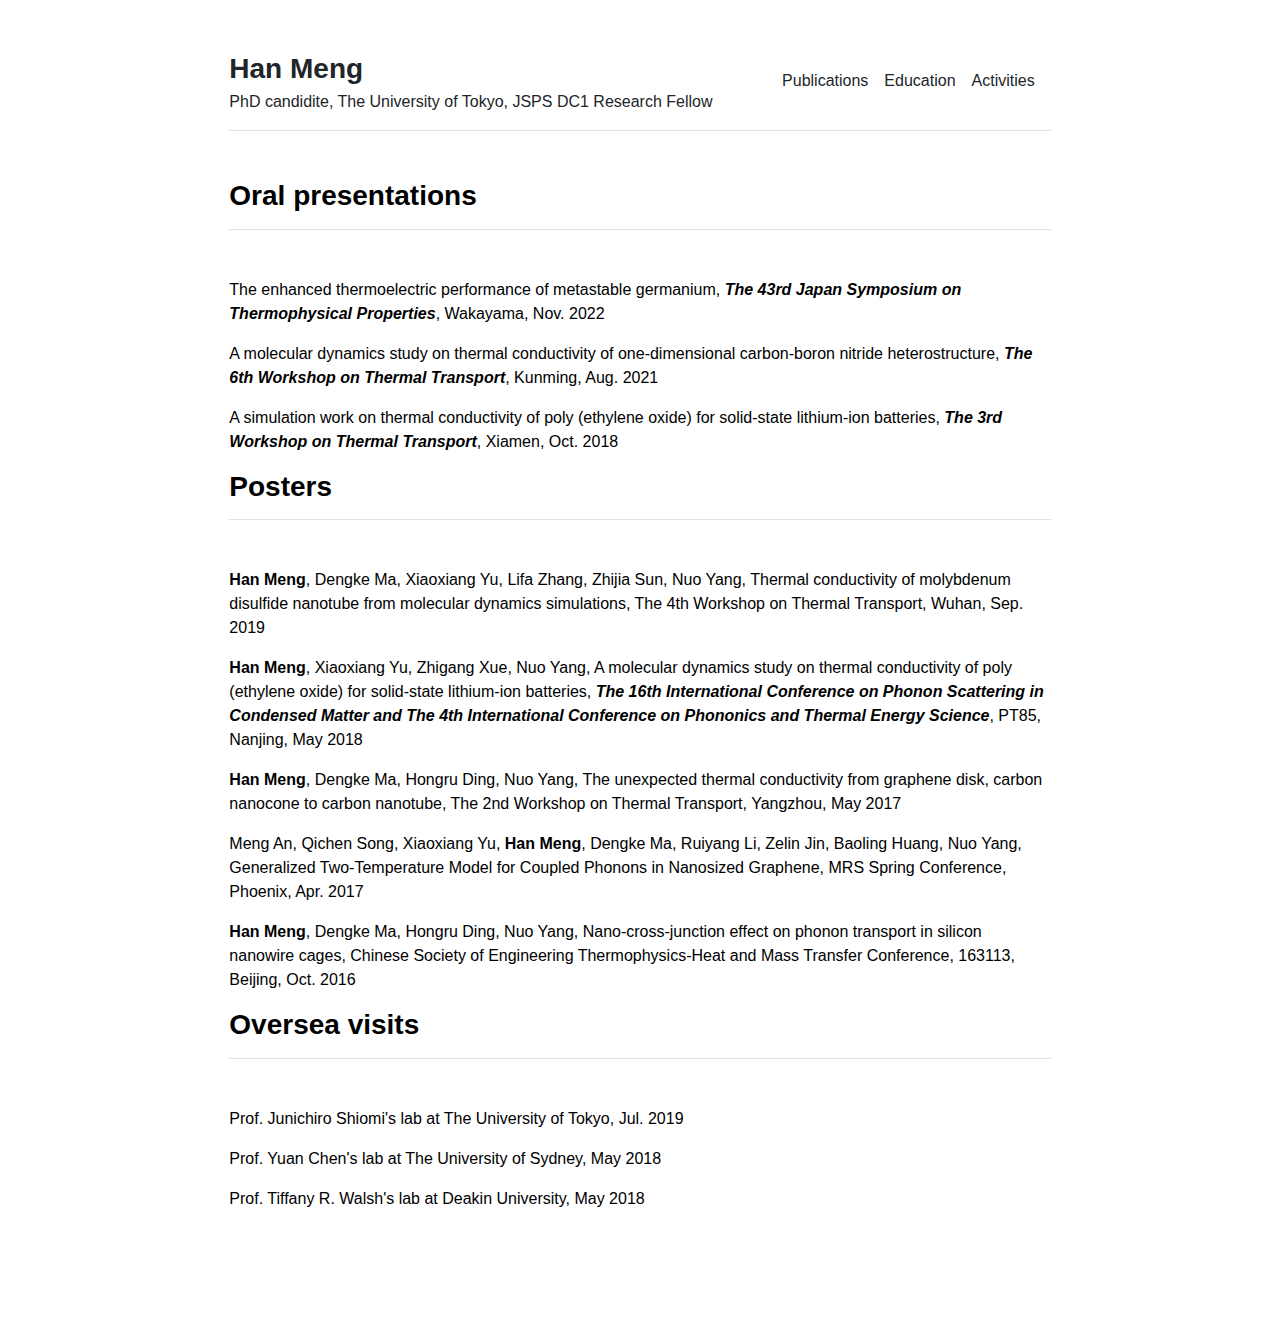
==== activity.html @ 235bcbd7 "update" ====
<!DOCTYPE html>
<html lang="en-US">
  <head>
  <meta name="viewport" content="width=device-width, initial-scale=1">
  <meta charset="utf-8">
  <title>Publications | Han Meng</title>
  <link rel="stylesheet" href="https://utmenghan.github.io/assets/libs/bootstrap/bootstrap.min.css">
  <script defer src="https://utmenghan.github.io/assets/libs/fontawesome/all.min.js"></script>
  <link rel="stylesheet" href="https://utmenghan.github.io/assets/css/main.css">
  <!-- <link rel="apple-touch-icon" sizes="152x152" href="https://qichensong.github.io/assets/apple-icon-152x152.png"> -->
  <link rel="shortcut icon" href="https://utmenghan.github.io/assets/logo.ico">
  <link rel="preconnect" href="https://fonts.gstatic.com">
  <link href="https://fonts.googleapis.com/css2?family=Roboto:ital,wght@0,300;0,400;0,700;1,400&display=swap" rel="stylesheet">
</head>

  <body>
    <div class="col-lg-8 mx-auto p-3 py-md-5">
      <header class="d-flex flex-column flex-md-row align-items-center pb-3 mb-5 border-bottom">
  <div>
    <a href="https://utmenghan.github.io/" class="d-flex align-items-center text-decoration-none">
      <span class="fs-3 fw-bold">Han Meng</span>
    </a>
    <a href="https://utmenghan.github.io/" class="d-flex align-items-center text-decoration-none">
      <span>PhD candidite, The University of Tokyo, JSPS DC1 Research Fellow</span>
    </a>
  </div>
  <nav class="d-inline-flex mt-2 mt-md-0 ms-md-auto">
        
      <a class="me-3 py-2 text-decoration-none" href="https://utmenghan.github.io/publications">Publications</a>
    
      <a class="me-3 py-2 text-decoration-none" href="https://utmenghan.github.io/education">Education</a>
    
      <a class="me-3 py-2 text-decoration-none" href="https://utmenghan.github.io/activity">Activities</a>
    
  </nav>
</header>

      


<div class="row g-5 mb-5">
  <div>
      	  
	  <h3 class="fw-bold border-bottom pb-3 mb-5">Oral presentations</h3>
	  <p>The enhanced thermoelectric performance of metastable germanium, <b><i>The 43rd Japan Symposium on Thermophysical Properties</b></i>, Wakayama, Nov. 2022</p>
	  <p>A molecular dynamics study on thermal conductivity of one-dimensional carbon-boron nitride heterostructure, <b><i>The 6th Workshop on Thermal Transport</b></i>, Kunming, Aug. 2021</p>
	  <p>A simulation work on thermal conductivity of poly (ethylene oxide) for solid-state lithium-ion batteries, <b><i>The 3rd Workshop on Thermal Transport</b></i>, Xiamen, Oct. 2018</p>
	        
	  <h3 class="fw-bold border-bottom pb-3 mb-5">Posters</h3>
	  <p><b>Han Meng</b>, Dengke Ma, Xiaoxiang Yu, Lifa Zhang, Zhijia Sun, Nuo Yang, Thermal conductivity of molybdenum disulfide nanotube from molecular dynamics simulations, </b></i>The 4th Workshop on Thermal Transport</b></i>, Wuhan, Sep. 2019</p>
	  <p><b>Han Meng</b>, Xiaoxiang Yu, Zhigang Xue, Nuo Yang, A molecular dynamics study on thermal conductivity of poly (ethylene oxide) for solid-state lithium-ion batteries, <b><i>The 16th International Conference on Phonon Scattering in Condensed Matter and The 4th International Conference on Phononics and Thermal Energy Science</b></i>, PT85, Nanjing, May 2018</p>
	  <p><b>Han Meng</b>, Dengke Ma, Hongru Ding, Nuo Yang, The unexpected thermal conductivity from graphene disk, carbon nanocone to carbon nanotube, </b></i>The 2nd Workshop on Thermal Transport</b></i>, Yangzhou, May 2017</p>
	  <p>Meng An, Qichen Song, Xiaoxiang Yu, <b>Han Meng</b>, Dengke Ma, Ruiyang Li, Zelin Jin, Baoling Huang, Nuo Yang, Generalized Two-Temperature Model for Coupled Phonons in Nanosized Graphene, </b></i>MRS Spring Conference</b></i>, Phoenix, Apr. 2017</p>
	  <p><b>Han Meng</b>, Dengke Ma, Hongru Ding, Nuo Yang, Nano-cross-junction effect on phonon transport in silicon nanowire cages, </b></i>Chinese Society of Engineering Thermophysics-Heat and Mass Transfer Conference</b></i>, 163113, Beijing, Oct. 2016</p>
	  	  
	  <h3 class="fw-bold border-bottom pb-3 mb-5">Oversea visits</h3>
	  <p>Prof. Junichiro Shiomi's lab at The University of Tokyo, Jul. 2019</p>
	  <p>Prof. Yuan Chen's lab at The University of Sydney, May 2018</p>
	  <p>Prof. Tiffany R. Walsh's lab at Deakin University, May 2018</p>
	  
  </div>
</div>


      <!-- <footer class="pt-5 my-5 text-muted border-top"> -->
  <!-- <div class="row"> -->
    <!-- <div class="col-md-10 text-left social-media-icons"> -->
      
        <!-- <a href="https://github.com/qichensong" class="ms-3 fs-5"><i class="fab fa-github"></i></a> -->
      
        <!-- <a href="https://twitter.com/qichensong" class="ms-3 fs-5"><i class="fab fa-twitter"></i></a> -->
      
        <!-- <a href="https://scholar.google.com/citations?user=RVTEIugAAAAJ&hl=en" class="ms-3 fs-5"><i class="fab fa-google"></i></a> -->
      
        <!-- <a href="https://linkedin.com/in/qichensong" class="ms-3 fs-5"><i class="fab fa-linkedin"></i></a> -->
      
        <!-- <a href="https://orcid.org/0000-0002-1090-4068" class="ms-3 fs-5"><i class="fab fa-orcid"></i></a> -->
      
    <!-- </div> -->
  <!-- </div> -->
<!-- </footer> -->

    </div>
  </body>
</html>
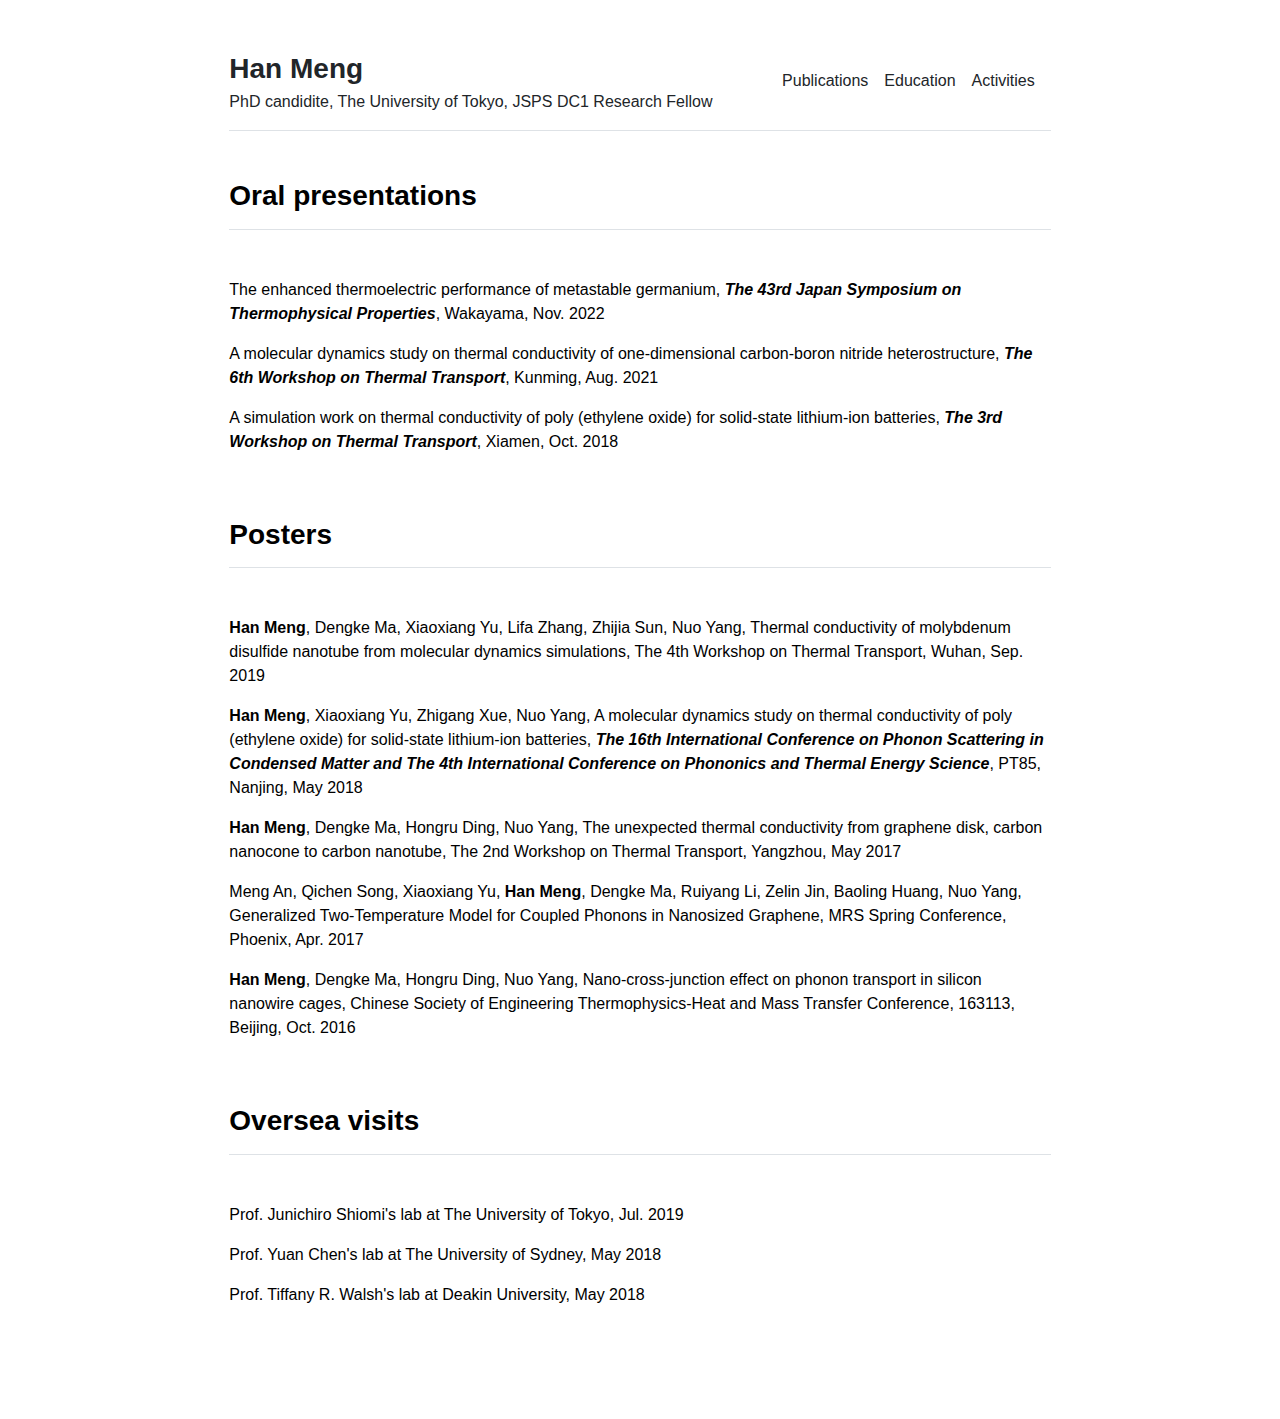
==== commit dfa2226d: "Update activity.html" ====
--- a/activity.html
+++ b/activity.html
@@ -46,13 +46,25 @@
 	  <p>A molecular dynamics study on thermal conductivity of one-dimensional carbon-boron nitride heterostructure, <b><i>The 6th Workshop on Thermal Transport</b></i>, Kunming, Aug. 2021</p>
 	  <p>A simulation work on thermal conductivity of poly (ethylene oxide) for solid-state lithium-ion batteries, <b><i>The 3rd Workshop on Thermal Transport</b></i>, Xiamen, Oct. 2018</p>
 	        
-	  <h3 class="fw-bold border-bottom pb-3 mb-5">Posters</h3>
+  </div>
+</div>
+
+<div class="row g-5 mb-5">
+  <div>
+  
+      <h3 class="fw-bold border-bottom pb-3 mb-5">Posters</h3>
 	  <p><b>Han Meng</b>, Dengke Ma, Xiaoxiang Yu, Lifa Zhang, Zhijia Sun, Nuo Yang, Thermal conductivity of molybdenum disulfide nanotube from molecular dynamics simulations, </b></i>The 4th Workshop on Thermal Transport</b></i>, Wuhan, Sep. 2019</p>
 	  <p><b>Han Meng</b>, Xiaoxiang Yu, Zhigang Xue, Nuo Yang, A molecular dynamics study on thermal conductivity of poly (ethylene oxide) for solid-state lithium-ion batteries, <b><i>The 16th International Conference on Phonon Scattering in Condensed Matter and The 4th International Conference on Phononics and Thermal Energy Science</b></i>, PT85, Nanjing, May 2018</p>
 	  <p><b>Han Meng</b>, Dengke Ma, Hongru Ding, Nuo Yang, The unexpected thermal conductivity from graphene disk, carbon nanocone to carbon nanotube, </b></i>The 2nd Workshop on Thermal Transport</b></i>, Yangzhou, May 2017</p>
 	  <p>Meng An, Qichen Song, Xiaoxiang Yu, <b>Han Meng</b>, Dengke Ma, Ruiyang Li, Zelin Jin, Baoling Huang, Nuo Yang, Generalized Two-Temperature Model for Coupled Phonons in Nanosized Graphene, </b></i>MRS Spring Conference</b></i>, Phoenix, Apr. 2017</p>
 	  <p><b>Han Meng</b>, Dengke Ma, Hongru Ding, Nuo Yang, Nano-cross-junction effect on phonon transport in silicon nanowire cages, </b></i>Chinese Society of Engineering Thermophysics-Heat and Mass Transfer Conference</b></i>, 163113, Beijing, Oct. 2016</p>
-	  	  
+
+  </div>
+</div>
+
+<div class="row g-5 mb-5">
+  <div>
+
 	  <h3 class="fw-bold border-bottom pb-3 mb-5">Oversea visits</h3>
 	  <p>Prof. Junichiro Shiomi's lab at The University of Tokyo, Jul. 2019</p>
 	  <p>Prof. Yuan Chen's lab at The University of Sydney, May 2018</p>
@@ -60,8 +72,6 @@
 	  
   </div>
 </div>
-
-
       <!-- <footer class="pt-5 my-5 text-muted border-top"> -->
   <!-- <div class="row"> -->
     <!-- <div class="col-md-10 text-left social-media-icons"> -->
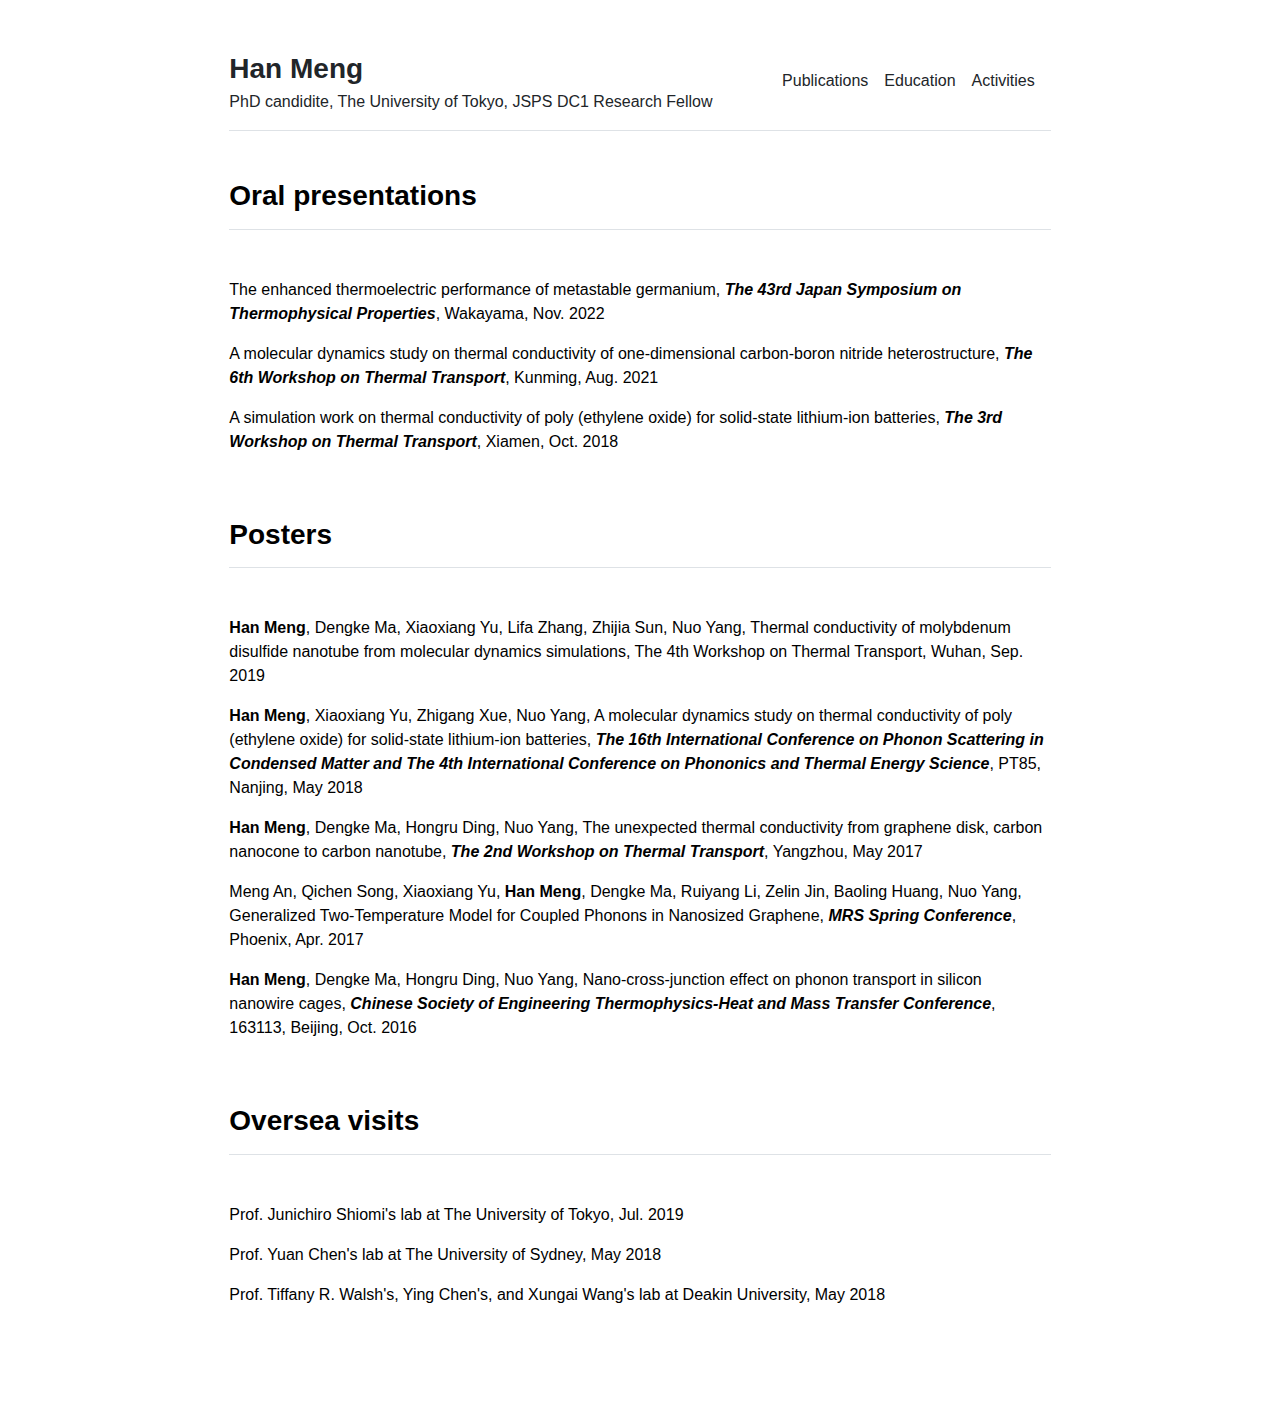
==== commit 85c78b13: "Update activity.html" ====
--- a/activity.html
+++ b/activity.html
@@ -55,9 +55,9 @@
       <h3 class="fw-bold border-bottom pb-3 mb-5">Posters</h3>
 	  <p><b>Han Meng</b>, Dengke Ma, Xiaoxiang Yu, Lifa Zhang, Zhijia Sun, Nuo Yang, Thermal conductivity of molybdenum disulfide nanotube from molecular dynamics simulations, </b></i>The 4th Workshop on Thermal Transport</b></i>, Wuhan, Sep. 2019</p>
 	  <p><b>Han Meng</b>, Xiaoxiang Yu, Zhigang Xue, Nuo Yang, A molecular dynamics study on thermal conductivity of poly (ethylene oxide) for solid-state lithium-ion batteries, <b><i>The 16th International Conference on Phonon Scattering in Condensed Matter and The 4th International Conference on Phononics and Thermal Energy Science</b></i>, PT85, Nanjing, May 2018</p>
-	  <p><b>Han Meng</b>, Dengke Ma, Hongru Ding, Nuo Yang, The unexpected thermal conductivity from graphene disk, carbon nanocone to carbon nanotube, </b></i>The 2nd Workshop on Thermal Transport</b></i>, Yangzhou, May 2017</p>
-	  <p>Meng An, Qichen Song, Xiaoxiang Yu, <b>Han Meng</b>, Dengke Ma, Ruiyang Li, Zelin Jin, Baoling Huang, Nuo Yang, Generalized Two-Temperature Model for Coupled Phonons in Nanosized Graphene, </b></i>MRS Spring Conference</b></i>, Phoenix, Apr. 2017</p>
-	  <p><b>Han Meng</b>, Dengke Ma, Hongru Ding, Nuo Yang, Nano-cross-junction effect on phonon transport in silicon nanowire cages, </b></i>Chinese Society of Engineering Thermophysics-Heat and Mass Transfer Conference</b></i>, 163113, Beijing, Oct. 2016</p>
+	  <p><b>Han Meng</b>, Dengke Ma, Hongru Ding, Nuo Yang, The unexpected thermal conductivity from graphene disk, carbon nanocone to carbon nanotube, <b><i>The 2nd Workshop on Thermal Transport</b></i>, Yangzhou, May 2017</p>
+	  <p>Meng An, Qichen Song, Xiaoxiang Yu, <b>Han Meng</b>, Dengke Ma, Ruiyang Li, Zelin Jin, Baoling Huang, Nuo Yang, Generalized Two-Temperature Model for Coupled Phonons in Nanosized Graphene, <b><i>MRS Spring Conference</b></i>, Phoenix, Apr. 2017</p>
+	  <p><b>Han Meng</b>, Dengke Ma, Hongru Ding, Nuo Yang, Nano-cross-junction effect on phonon transport in silicon nanowire cages, <b><i>Chinese Society of Engineering Thermophysics-Heat and Mass Transfer Conference</b></i>, 163113, Beijing, Oct. 2016</p>
 
   </div>
 </div>
@@ -68,7 +68,7 @@
 	  <h3 class="fw-bold border-bottom pb-3 mb-5">Oversea visits</h3>
 	  <p>Prof. Junichiro Shiomi's lab at The University of Tokyo, Jul. 2019</p>
 	  <p>Prof. Yuan Chen's lab at The University of Sydney, May 2018</p>
-	  <p>Prof. Tiffany R. Walsh's lab at Deakin University, May 2018</p>
+	  <p>Prof. Tiffany R. Walsh's, Ying Chen's, and Xungai Wang's lab at Deakin University, May 2018</p>
 	  
   </div>
 </div>
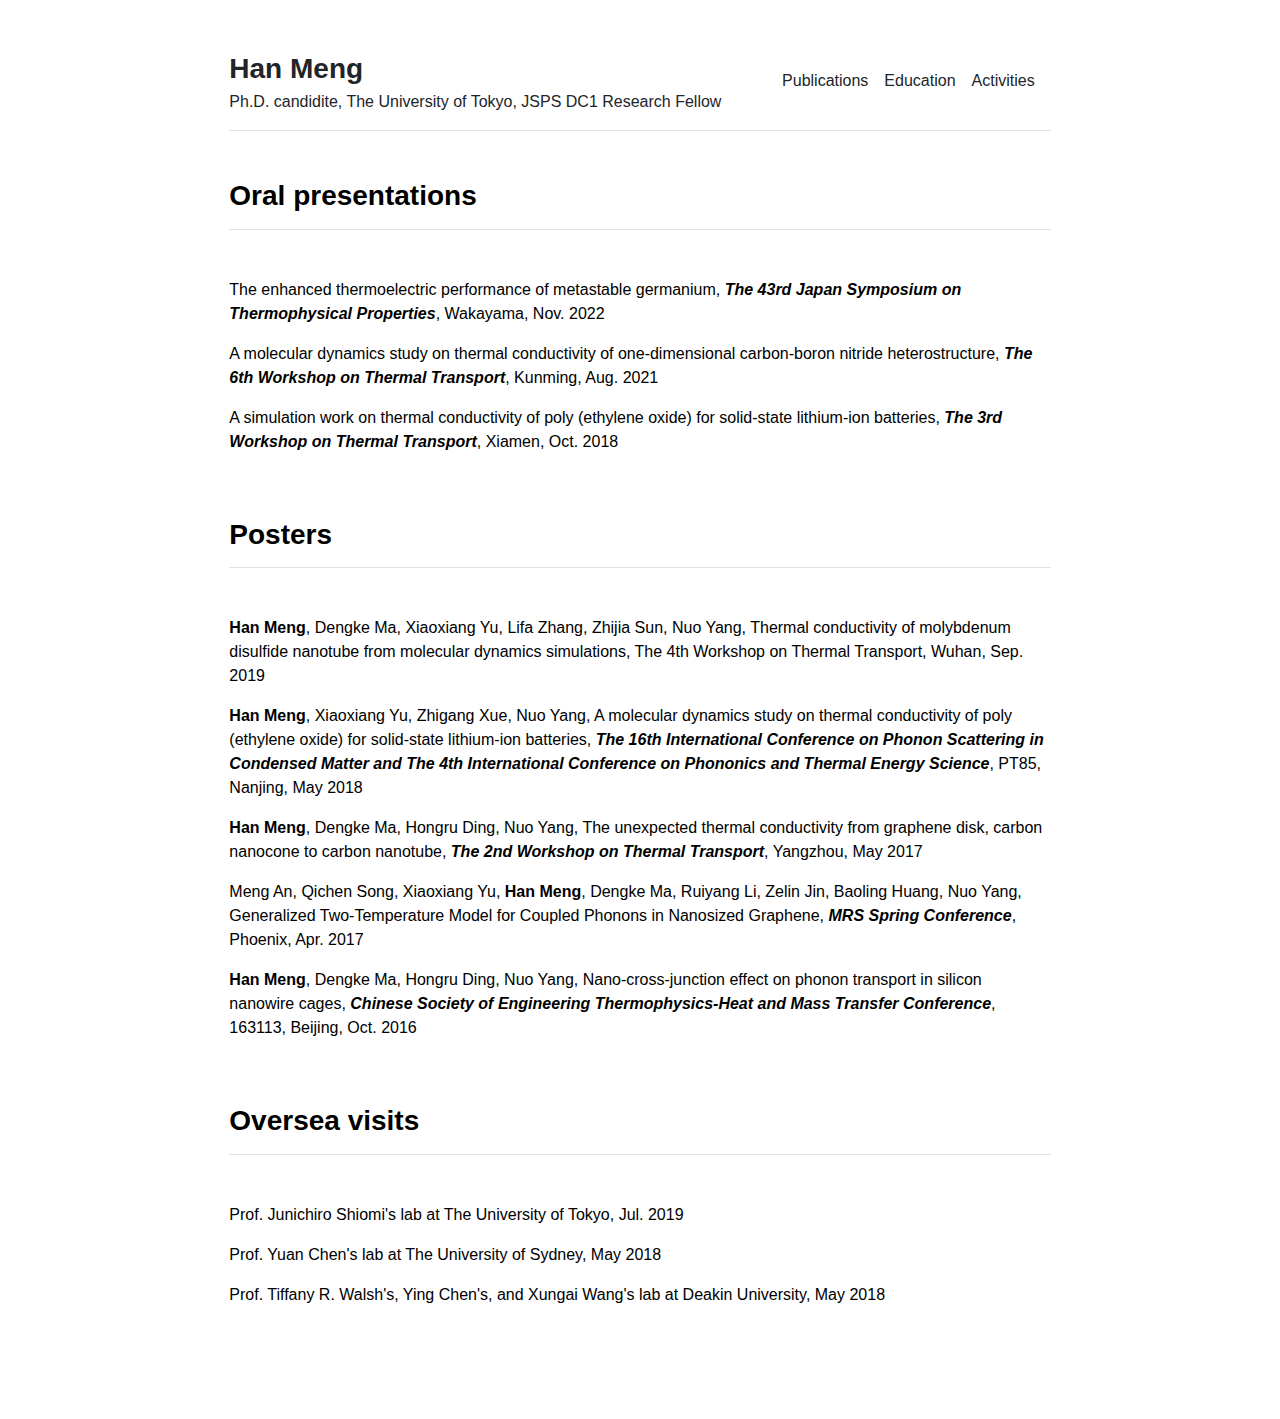
==== commit 7fca253f: "update" ====
--- a/activity.html
+++ b/activity.html
@@ -3,7 +3,7 @@
   <head>
   <meta name="viewport" content="width=device-width, initial-scale=1">
   <meta charset="utf-8">
-  <title>Publications | Han Meng</title>
+  <title>Activities | Han Meng</title>
   <link rel="stylesheet" href="https://utmenghan.github.io/assets/libs/bootstrap/bootstrap.min.css">
   <script defer src="https://utmenghan.github.io/assets/libs/fontawesome/all.min.js"></script>
   <link rel="stylesheet" href="https://utmenghan.github.io/assets/css/main.css">
@@ -21,7 +21,7 @@
       <span class="fs-3 fw-bold">Han Meng</span>
     </a>
     <a href="https://utmenghan.github.io/" class="d-flex align-items-center text-decoration-none">
-      <span>PhD candidite, The University of Tokyo, JSPS DC1 Research Fellow</span>
+      <span>Ph.D. candidite, The University of Tokyo, JSPS DC1 Research Fellow</span>
     </a>
   </div>
   <nav class="d-inline-flex mt-2 mt-md-0 ms-md-auto">
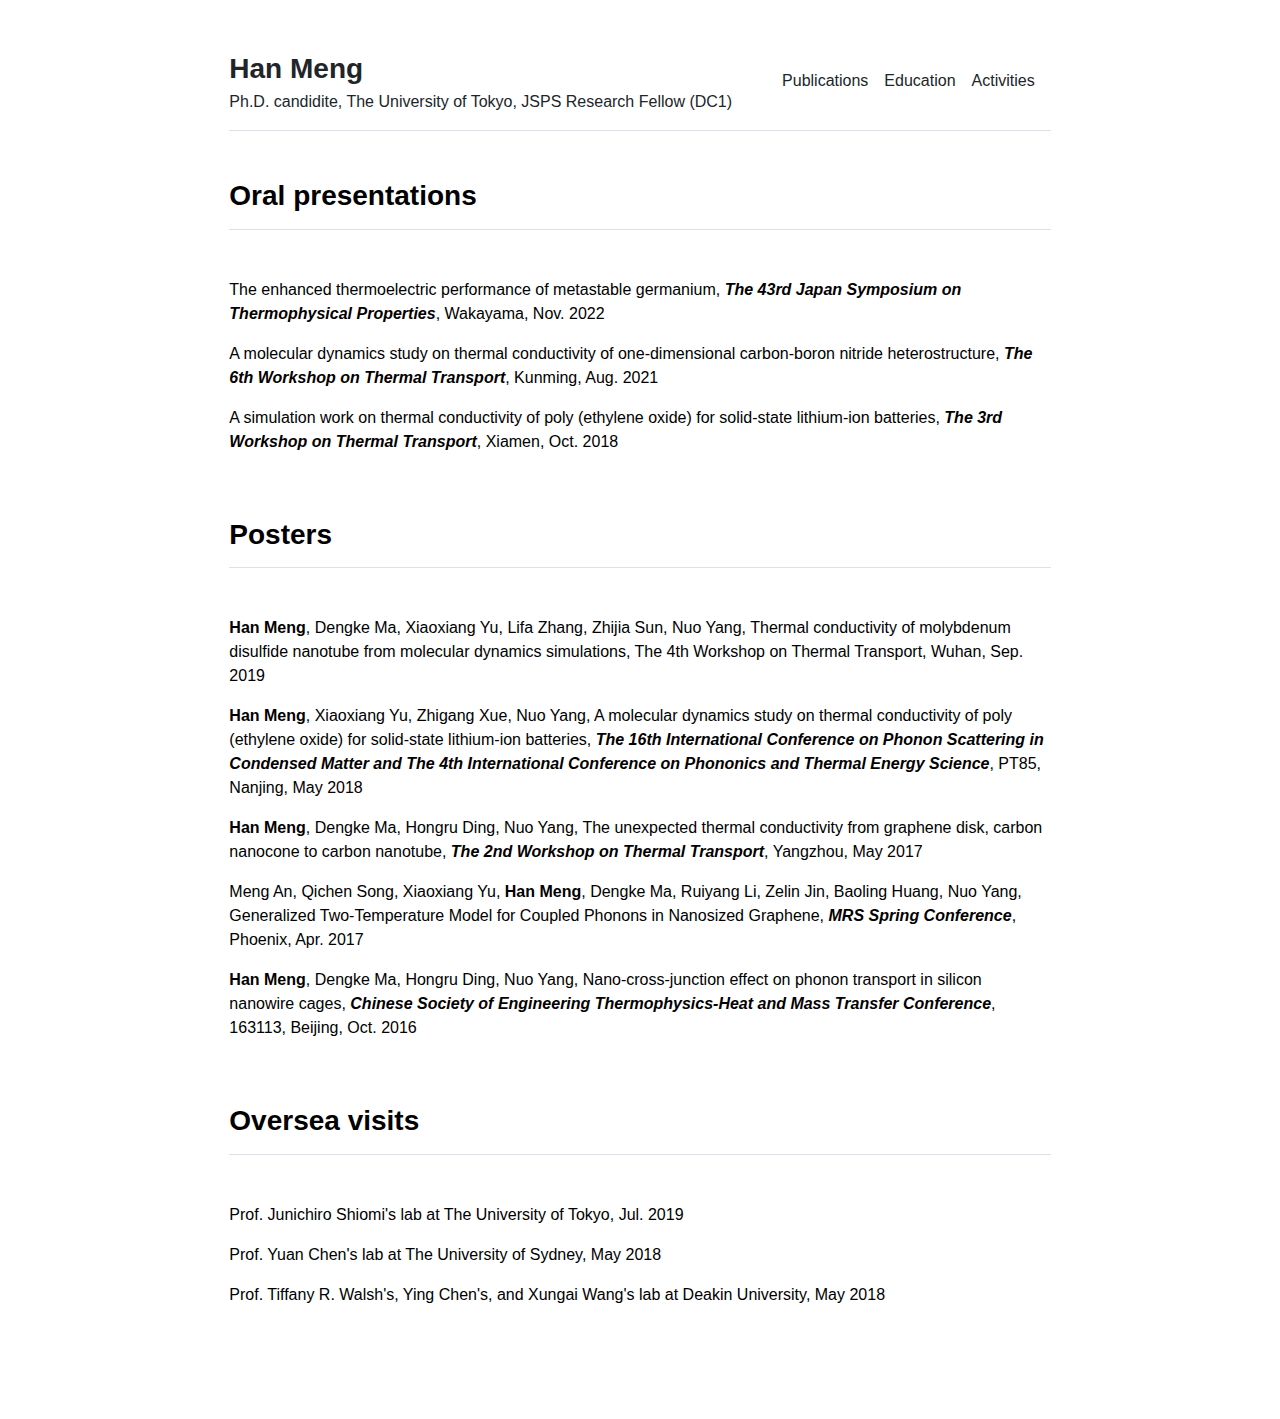
==== commit c485b282: "a" ====
--- a/activity.html
+++ b/activity.html
@@ -21,7 +21,7 @@
       <span class="fs-3 fw-bold">Han Meng</span>
     </a>
     <a href="https://utmenghan.github.io/" class="d-flex align-items-center text-decoration-none">
-      <span>Ph.D. candidite, The University of Tokyo, JSPS DC1 Research Fellow</span>
+      <span>Ph.D. candidite, The University of Tokyo, JSPS Research Fellow (DC1)</span>
     </a>
   </div>
   <nav class="d-inline-flex mt-2 mt-md-0 ms-md-auto">
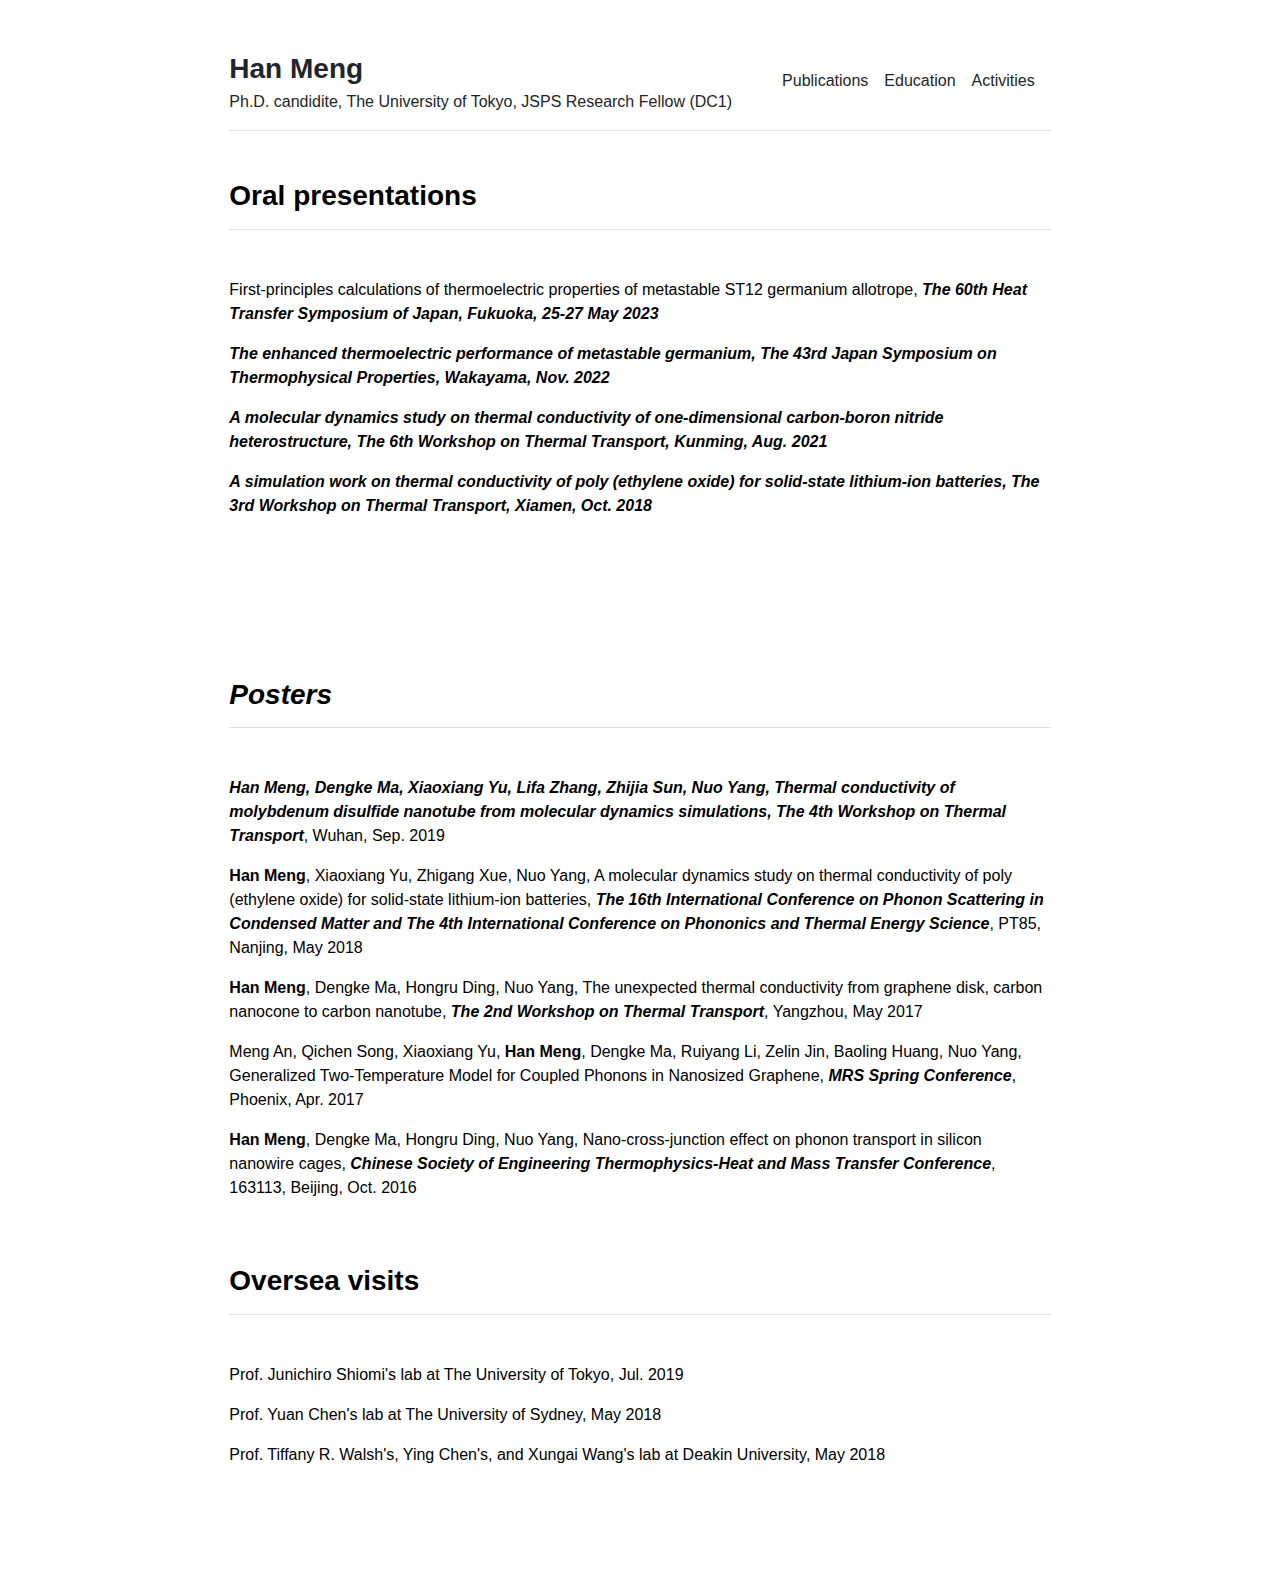
==== commit e2a8d8d0: "a" ====
--- a/activity.html
+++ b/activity.html
@@ -42,6 +42,7 @@
   <div>
       	  
 	  <h3 class="fw-bold border-bottom pb-3 mb-5">Oral presentations</h3>
+	  <p>First-principles calculations of thermoelectric properties of metastable ST12 germanium allotrope, <b><i>The 60th Heat Transfer Symposium of Japan<b><i>, Fukuoka, 25-27 May 2023</p>
 	  <p>The enhanced thermoelectric performance of metastable germanium, <b><i>The 43rd Japan Symposium on Thermophysical Properties</b></i>, Wakayama, Nov. 2022</p>
 	  <p>A molecular dynamics study on thermal conductivity of one-dimensional carbon-boron nitride heterostructure, <b><i>The 6th Workshop on Thermal Transport</b></i>, Kunming, Aug. 2021</p>
 	  <p>A simulation work on thermal conductivity of poly (ethylene oxide) for solid-state lithium-ion batteries, <b><i>The 3rd Workshop on Thermal Transport</b></i>, Xiamen, Oct. 2018</p>
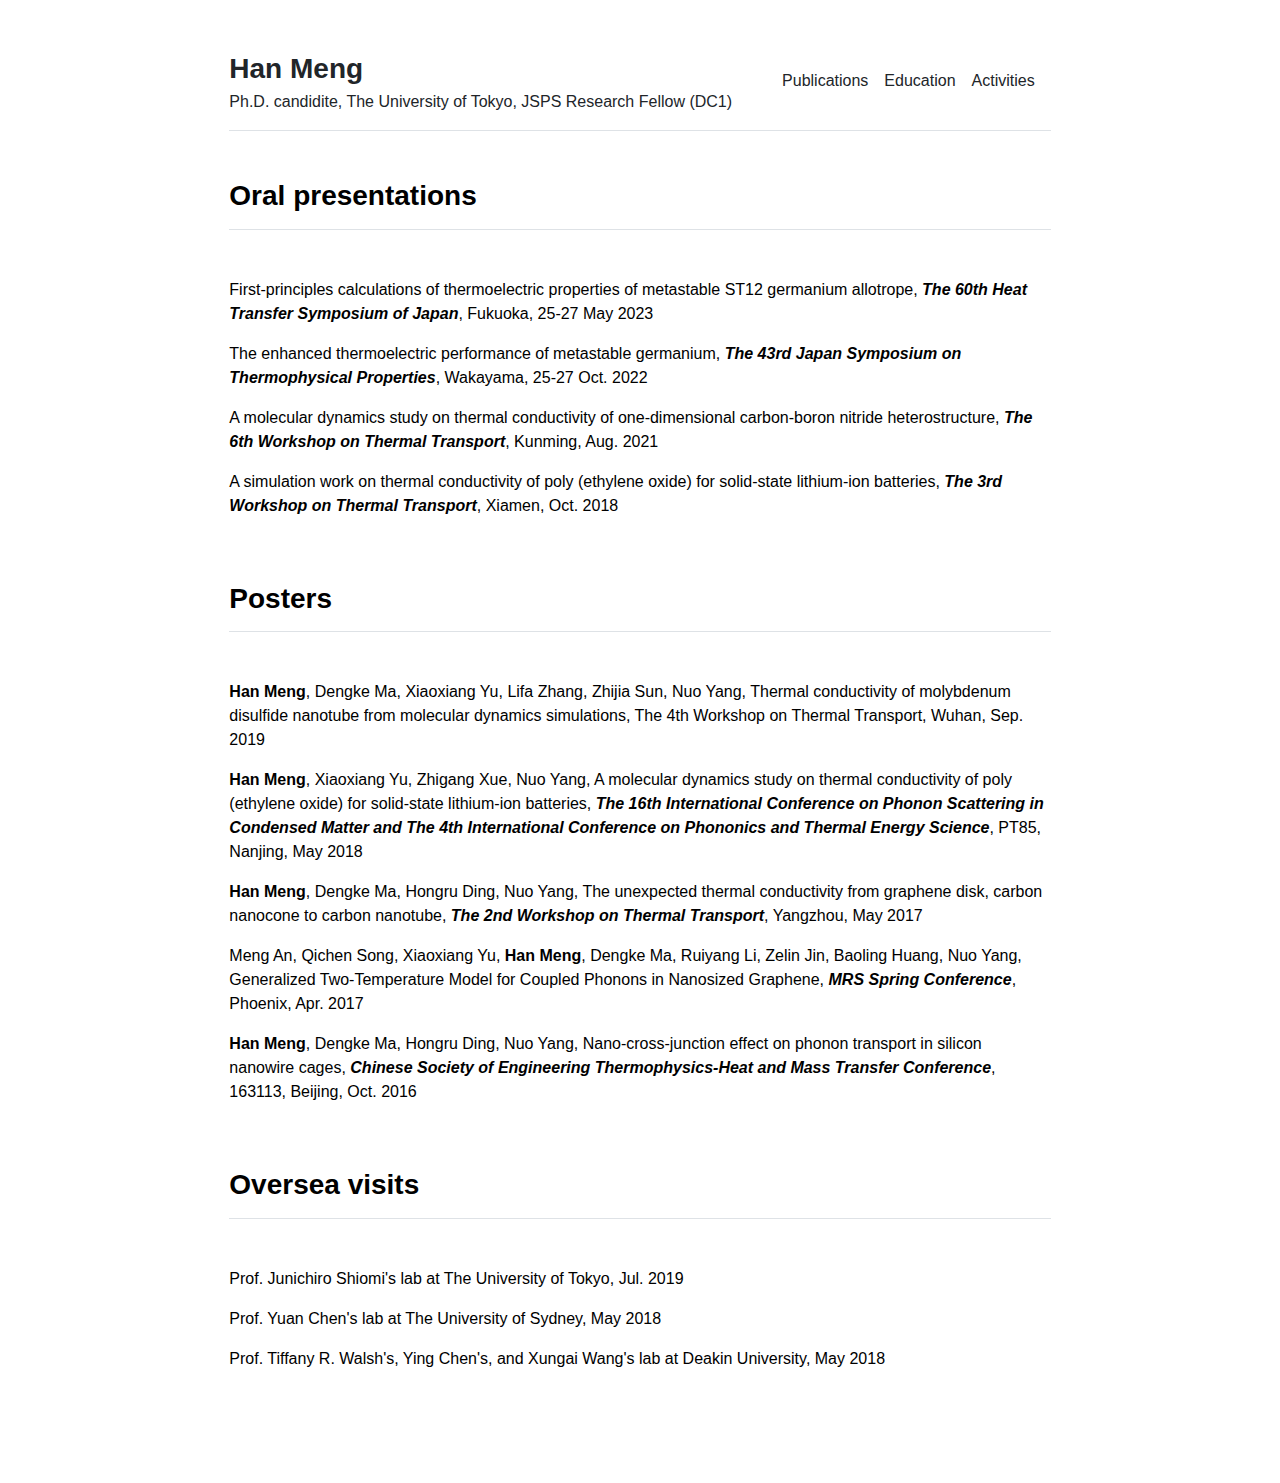
==== commit 1c113d3d: "a" ====
--- a/activity.html
+++ b/activity.html
@@ -42,8 +42,8 @@
   <div>
       	  
 	  <h3 class="fw-bold border-bottom pb-3 mb-5">Oral presentations</h3>
-	  <p>First-principles calculations of thermoelectric properties of metastable ST12 germanium allotrope, <b><i>The 60th Heat Transfer Symposium of Japan<b><i>, Fukuoka, 25-27 May 2023</p>
-	  <p>The enhanced thermoelectric performance of metastable germanium, <b><i>The 43rd Japan Symposium on Thermophysical Properties</b></i>, Wakayama, Nov. 2022</p>
+	  <p>First-principles calculations of thermoelectric properties of metastable ST12 germanium allotrope, <b><i>The 60th Heat Transfer Symposium of Japan</b></i>, Fukuoka, 25-27 May 2023</p>
+	  <p>The enhanced thermoelectric performance of metastable germanium, <b><i>The 43rd Japan Symposium on Thermophysical Properties</b></i>, Wakayama, 25-27 Oct. 2022</p>
 	  <p>A molecular dynamics study on thermal conductivity of one-dimensional carbon-boron nitride heterostructure, <b><i>The 6th Workshop on Thermal Transport</b></i>, Kunming, Aug. 2021</p>
 	  <p>A simulation work on thermal conductivity of poly (ethylene oxide) for solid-state lithium-ion batteries, <b><i>The 3rd Workshop on Thermal Transport</b></i>, Xiamen, Oct. 2018</p>
 	        
